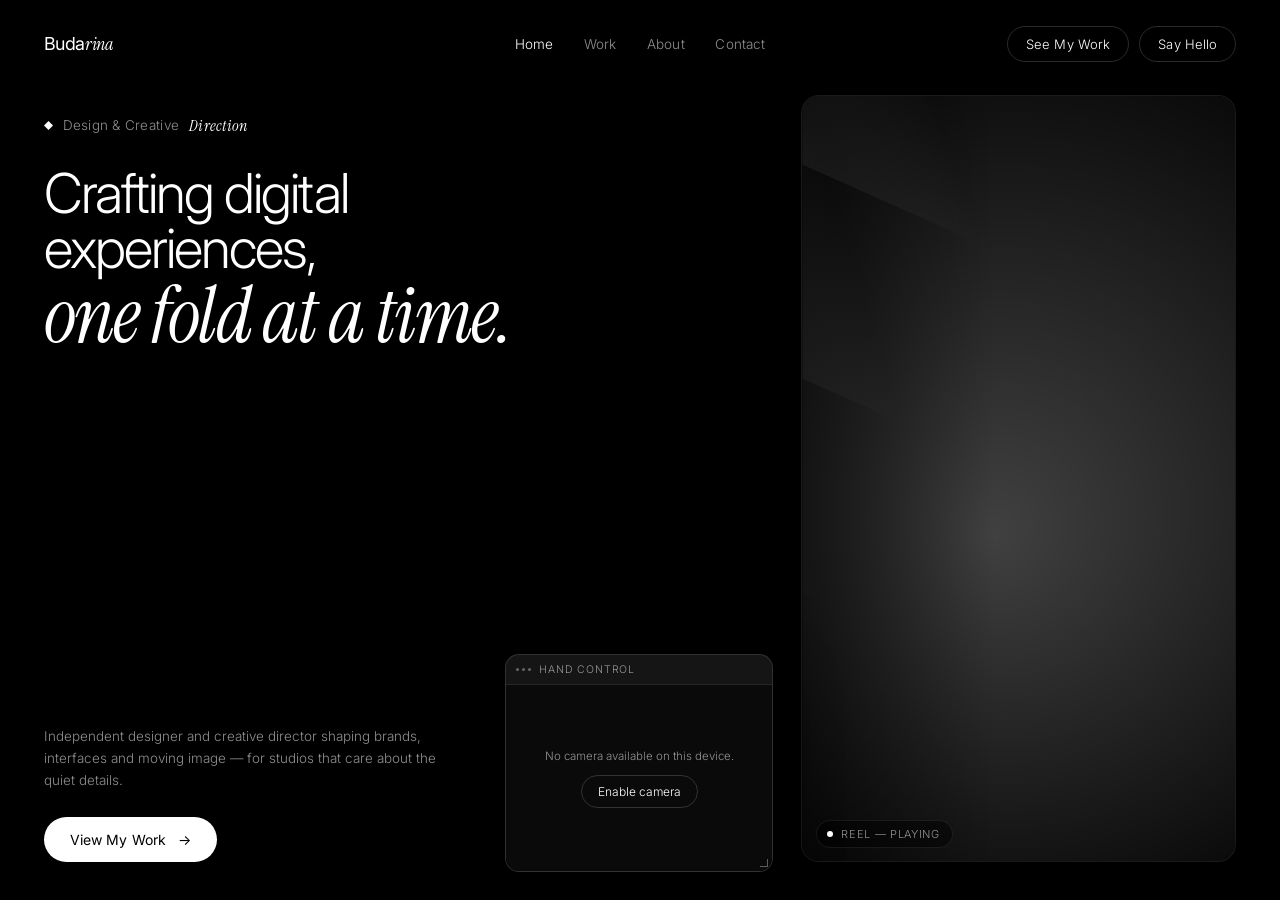
==== budarina/index.html @ fa52f9a8 "Add Budarina dark portfolio hero page A standalone single-screen hero at budarina/index.html, separa" ====
<!DOCTYPE html>
<html lang="en">
<head>
<meta charset="utf-8" />
<meta name="viewport" content="width=device-width, initial-scale=1, viewport-fit=cover" />
<title>Budarina — Design &amp; Creative Direction</title>
<meta name="description" content="Budarina — independent designer and creative director. Crafting digital experiences, one fold at a time." />
<meta name="theme-color" content="#000000" />
<link rel="icon" href="data:image/svg+xml,%3Csvg xmlns='http://www.w3.org/2000/svg' viewBox='0 0 32 32'%3E%3Crect width='32' height='32' fill='%23000'/%3E%3Cpath d='M16 6l7 10-7 10-7-10z' fill='%23fff'/%3E%3C/svg%3E" />
<link rel="preconnect" href="https://fonts.googleapis.com" />
<link rel="preconnect" href="https://fonts.gstatic.com" crossorigin />
<link href="https://fonts.googleapis.com/css2?family=Instrument+Serif:ital@0;1&family=Inter:wght@300;400;500&display=swap" rel="stylesheet" />
<style>
  :root {
    --bg: #000;
    --fg: #fff;
    --muted: rgba(255, 255, 255, 0.56);
    --faint: rgba(255, 255, 255, 0.34);
    --line: rgba(255, 255, 255, 0.16);
    --line-soft: rgba(255, 255, 255, 0.08);
    --sans: "Inter", system-ui, -apple-system, "Segoe UI", Helvetica, Arial, sans-serif;
    --serif: "Instrument Serif", "Times New Roman", Times, Georgia, serif;
    --pad-x: clamp(20px, 3.4vw, 52px);
    --reel-w: clamp(240px, 34vw, 520px);
  }

  * { box-sizing: border-box; }
  [hidden] { display: none !important; }

  html, body {
    height: 100%;
    margin: 0;
    overflow: hidden;               /* full screen, never scrolls */
    background: var(--bg);
    overscroll-behavior: none;
  }

  body {
    color: var(--fg);
    font-family: var(--sans);
    font-weight: 300;
    -webkit-font-smoothing: antialiased;
    text-rendering: optimizeLegibility;
  }

  a { color: inherit; text-decoration: none; }
  h1, p { margin: 0; }
  button { font: inherit; color: inherit; }
  :focus-visible { outline: 1.5px solid #fff; outline-offset: 3px; border-radius: 4px; }

  /* ── stage ───────────────────────────────────────────── */
  .stage {
    position: relative;
    height: 100dvh;
    display: grid;
    grid-template-rows: auto 1fr;
    isolation: isolate;
  }

  /* ── top navigation ──────────────────────────────────── */
  .topbar {
    position: relative;
    z-index: 3;
    display: grid;
    grid-template-columns: 1fr auto 1fr;
    align-items: center;
    gap: 24px;
    padding: clamp(16px, 2.2vw, 26px) var(--pad-x);
  }

  .logo {
    justify-self: start;
    font-size: clamp(17px, 1.4vw, 21px);
    font-weight: 400;
    letter-spacing: -0.02em;
  }
  .logo span { font-family: var(--serif); font-style: italic; }

  .nav {
    justify-self: center;
    display: flex;
    align-items: center;
    gap: clamp(18px, 2.4vw, 38px);
  }
  .nav a {
    font-size: 13.5px;
    letter-spacing: 0.01em;
    color: var(--muted);
    transition: color 0.25s ease;
  }
  .nav a:hover,
  .nav a[aria-current="page"] { color: var(--fg); }

  .actions {
    justify-self: end;
    display: flex;
    align-items: center;
    gap: 10px;
  }
  .btn-ghost {
    padding: 9px 18px;
    border: 1px solid var(--line);
    border-radius: 999px;
    background: transparent;
    font-size: 13px;
    letter-spacing: 0.01em;
    cursor: pointer;
    white-space: nowrap;
    transition: border-color 0.25s ease, background 0.25s ease;
  }
  .btn-ghost:hover { border-color: rgba(255, 255, 255, 0.55); background: rgba(255, 255, 255, 0.06); }

  /* ── hero copy ───────────────────────────────────────── */
  .hero {
    position: relative;
    z-index: 2;
    display: flex;
    flex-direction: column;
    justify-content: space-between;
    gap: 24px;
    min-height: 0;
    padding: clamp(10px, 2vw, 26px) var(--pad-x) clamp(22px, 3vw, 42px);
    padding-right: calc(var(--reel-w) + var(--pad-x) + clamp(20px, 3vw, 56px));
  }

  .tagline {
    display: inline-flex;
    align-items: center;
    gap: 10px;
    font-size: clamp(12px, 1.05vw, 14px);
    letter-spacing: 0.02em;
    color: var(--muted);
  }
  .tagline em { font-family: var(--serif); font-style: italic; font-size: 1.22em; color: var(--fg); }
  .diamond { width: 9px; height: 9px; flex: none; fill: var(--fg); }

  .headline {
    margin-top: clamp(14px, 2.4vw, 30px);
    font-weight: 300;
    font-size: clamp(28px, 4.3vw, 64px);
    line-height: 1.0;
    letter-spacing: -0.035em;
  }
  /* each line is authored, not wrapped, so the fold stays where it belongs */
  .headline .line { display: block; white-space: nowrap; }
  .headline .serif {
    font-family: var(--serif);
    font-style: italic;
    font-weight: 400;
    font-size: clamp(38px, 6.1vw, 92px);
    line-height: 1.02;
    letter-spacing: -0.02em;
  }

  .hero-foot {
    display: flex;
    flex-direction: column;
    align-items: flex-start;
    gap: clamp(16px, 2vw, 26px);
    max-width: 42ch;
  }
  .subtitle {
    font-size: clamp(13px, 1.05vw, 15px);
    line-height: 1.65;
    color: var(--muted);
  }

  .pill {
    display: inline-flex;
    align-items: center;
    gap: 12px;
    padding: 14px 26px;
    border: 0;
    border-radius: 999px;
    background: #fff;
    color: #000;
    font-size: 14px;
    font-weight: 400;
    letter-spacing: 0.01em;
    cursor: pointer;
    transition: transform 0.28s cubic-bezier(0.22, 1, 0.36, 1), background 0.28s ease;
  }
  .pill:hover { transform: translateY(-2px); background: rgba(255, 255, 255, 0.88); }
  .pill .arrow { transition: transform 0.28s cubic-bezier(0.22, 1, 0.36, 1); }
  .pill:hover .arrow { transform: translateX(4px); }

  /* ── video reel ──────────────────────────────────────── */
  .reel {
    position: absolute;
    z-index: 1;
    top: clamp(64px, 7.4vw, 96px);
    right: var(--pad-x);
    bottom: clamp(22px, 3vw, 42px);
    width: var(--reel-w);
    border-radius: 18px;
    overflow: hidden;
    background: #060606;
    border: 1px solid var(--line-soft);
  }
  .reel video,
  .reel canvas {
    position: absolute;
    inset: 0;
    width: 100%;
    height: 100%;
    object-fit: cover;
    transform: scaleX(-1);          /* mirrored horizontally */
    display: block;
  }
  .reel::after {                    /* keeps the panel edge readable on bright frames */
    content: "";
    position: absolute;
    inset: 0;
    pointer-events: none;
    background: linear-gradient(to left, transparent 55%, rgba(0, 0, 0, 0.5));
  }
  .reel-tag {
    position: absolute;
    z-index: 2;
    left: 14px;
    bottom: 13px;
    display: inline-flex;
    align-items: center;
    gap: 8px;
    padding: 6px 12px 6px 10px;
    border-radius: 999px;
    background: rgba(0, 0, 0, 0.45);
    backdrop-filter: blur(8px);
    -webkit-backdrop-filter: blur(8px);
    border: 1px solid var(--line-soft);
    font-size: 11px;
    letter-spacing: 0.06em;
    text-transform: uppercase;
    color: var(--muted);
  }
  .reel-tag .dot {
    width: 6px;
    height: 6px;
    border-radius: 50%;
    background: #fff;
    animation: pulse 1.9s ease-in-out infinite;
  }
  .reel-tag[data-state="paused"] .dot { background: var(--faint); animation: none; }
  @keyframes pulse { 0%, 100% { opacity: 1; } 50% { opacity: 0.25; } }

  /* ── floating camera window ──────────────────────────── */
  .cam {
    position: fixed;
    z-index: 20;
    left: 24px;
    top: 24px;
    width: 268px;
    height: 218px;
    min-width: 180px;
    min-height: 156px;
    display: flex;
    flex-direction: column;
    border-radius: 14px;
    overflow: hidden;
    background: #0a0a0a;
    border: 1px solid var(--line);
    box-shadow: 0 24px 60px rgba(0, 0, 0, 0.75);
    touch-action: none;
  }
  .cam.dragging, .cam.resizing { user-select: none; }

  .cam-bar {
    flex: none;
    display: flex;
    align-items: center;
    gap: 8px;
    padding: 8px 10px;
    background: rgba(255, 255, 255, 0.045);
    border-bottom: 1px solid var(--line-soft);
    cursor: grab;
  }
  .cam.dragging .cam-bar { cursor: grabbing; }
  .cam-grip { display: flex; gap: 3px; flex: none; }
  .cam-grip i { width: 3px; height: 3px; border-radius: 50%; background: var(--faint); }
  .cam-title {
    font-size: 10.5px;
    letter-spacing: 0.08em;
    text-transform: uppercase;
    color: var(--muted);
    white-space: nowrap;
    overflow: hidden;
    text-overflow: ellipsis;
  }

  .cam-body { position: relative; flex: 1; min-height: 0; background: #000; }
  .cam-view { position: absolute; inset: 0; transform: scaleX(-1); }
  .cam-view video,
  .cam-view canvas { position: absolute; inset: 0; width: 100%; height: 100%; display: block; }
  .cam-view video { object-fit: cover; }

  .cam-chip {
    position: absolute;
    left: 8px;
    bottom: 8px;
    display: inline-flex;
    align-items: center;
    gap: 7px;
    max-width: calc(100% - 16px);
    padding: 5px 10px;
    border-radius: 999px;
    background: rgba(0, 0, 0, 0.55);
    backdrop-filter: blur(8px);
    -webkit-backdrop-filter: blur(8px);
    border: 1px solid var(--line-soft);
    font-size: 10.5px;
    letter-spacing: 0.05em;
    text-transform: uppercase;
    color: var(--muted);
    white-space: nowrap;
    overflow: hidden;
    text-overflow: ellipsis;
  }
  .cam-chip b { font-weight: 500; color: var(--fg); }

  .cam-overlay {
    position: absolute;
    inset: 0;
    display: flex;
    flex-direction: column;
    align-items: center;
    justify-content: center;
    gap: 10px;
    padding: 16px;
    text-align: center;
    background: #0a0a0a;
  }
  .cam-overlay p { font-size: 11.5px; line-height: 1.5; color: var(--muted); }
  .cam-enable {
    padding: 8px 16px;
    border: 1px solid var(--line);
    border-radius: 999px;
    background: transparent;
    font-size: 12px;
    cursor: pointer;
    transition: border-color 0.25s ease, background 0.25s ease;
  }
  .cam-enable:hover { border-color: rgba(255, 255, 255, 0.55); background: rgba(255, 255, 255, 0.06); }

  .cam-resize {
    position: absolute;
    right: 0;
    bottom: 0;
    width: 18px;
    height: 18px;
    cursor: nwse-resize;
    touch-action: none;
  }
  .cam-resize::after {
    content: "";
    position: absolute;
    right: 4px;
    bottom: 4px;
    width: 7px;
    height: 7px;
    border-right: 1.5px solid var(--faint);
    border-bottom: 1.5px solid var(--faint);
  }

  /* ── narrow screens: reel becomes the backdrop ───────── */
  @media (max-width: 860px), (max-height: 560px) {
    :root { --reel-w: 100vw; }
    .hero { padding-right: var(--pad-x); }
    .nav { display: none; }
    .topbar { grid-template-columns: 1fr auto; }
    .reel {
      top: 0; right: 0; bottom: 0; left: 0;
      width: auto;
      border-radius: 0;
      border: 0;
      opacity: 0.42;
    }
    .reel::after { background: linear-gradient(to top, rgba(0, 0, 0, 0.9), rgba(0, 0, 0, 0.45)); }
    .reel-tag { top: auto; bottom: auto; left: 14px; bottom: 13px; }
    .headline .line { white-space: normal; }
    .cam { width: 190px; height: 160px; }
  }

  @media (prefers-reduced-motion: reduce) {
    * { animation-duration: 0.001ms !important; transition-duration: 0.001ms !important; }
  }
</style>
</head>
<body>

<div class="stage">
  <header class="topbar">
    <a class="logo" href="#home">Buda<span>rina</span></a>

    <nav class="nav" aria-label="Primary">
      <a href="#home" aria-current="page">Home</a>
      <a href="#work">Work</a>
      <a href="#about">About</a>
      <a href="#contact">Contact</a>
    </nav>

    <div class="actions">
      <button class="btn-ghost" type="button">See My Work</button>
      <button class="btn-ghost" type="button">Say Hello</button>
    </div>
  </header>

  <main class="hero" id="home">
    <div>
      <p class="tagline">
        <svg class="diamond" viewBox="0 0 10 10" aria-hidden="true"><path d="M5 0l5 5-5 5-5-5z" /></svg>
        Design &amp; Creative <em>Direction</em>
      </p>

      <h1 class="headline">
        <span class="line">Crafting digital</span>
        <span class="line">experiences,</span>
        <span class="line serif">one fold at a time.</span>
      </h1>
    </div>

    <div class="hero-foot">
      <p class="subtitle">
        Independent designer and creative director shaping brands, interfaces and
        moving image — for studios that care about the quiet details.
      </p>
      <button class="pill" type="button">View My Work <span class="arrow" aria-hidden="true">&rarr;</span></button>
    </div>
  </main>

  <section class="reel" aria-label="Showreel">
    <video id="reel" loop muted playsinline autoplay preload="auto" poster="" aria-hidden="true">
      <source src="assets/reel.mp4" type="video/mp4" />
    </video>
    <canvas id="reelCanvas" hidden aria-hidden="true"></canvas>
    <span class="reel-tag" id="reelTag" data-state="playing"><i class="dot"></i><span id="reelState">Reel — playing</span></span>
  </section>
</div>

<section class="cam" id="cam" aria-label="Webcam hand control">
  <header class="cam-bar" id="camBar">
    <span class="cam-grip" aria-hidden="true"><i></i><i></i><i></i></span>
    <span class="cam-title">Hand control</span>
  </header>

  <div class="cam-body">
    <div class="cam-view">
      <video id="camVideo" playsinline muted autoplay></video>
      <canvas id="camCanvas"></canvas>
    </div>
    <span class="cam-chip" id="camChip">Starting camera…</span>

    <div class="cam-overlay" id="camOverlay" hidden>
      <p id="camMessage">Allow camera access to control the reel with your hand.</p>
      <button class="cam-enable" id="camEnable" type="button">Enable camera</button>
    </div>
  </div>

  <div class="cam-resize" id="camResize" role="separator" aria-label="Resize camera window"></div>
</section>

<script type="module">
/* ────────────────────────────────────────────────────────────
   1. Reel player — a real <video>, or a generated fallback reel
   ──────────────────────────────────────────────────────────── */
const video      = document.getElementById('reel');
const reelCanvas = document.getElementById('reelCanvas');
const reelTag    = document.getElementById('reelTag');
const reelState  = document.getElementById('reelState');

/* The generated reel stands in when assets/reel.mp4 is missing, so the page
   works out of the box; drop a file in and the real video takes over. */
function createFallbackReel(canvas) {
  const ctx = canvas.getContext('2d');
  let raf = 0, t = 0, running = false;

  const fit = () => {
    const dpr = Math.min(window.devicePixelRatio || 1, 2);
    const r = canvas.getBoundingClientRect();
    canvas.width  = Math.max(1, Math.round(r.width  * dpr));
    canvas.height = Math.max(1, Math.round(r.height * dpr));
  };
  new ResizeObserver(fit).observe(canvas);
  fit();

  const draw = () => {
    const w = canvas.width, h = canvas.height, d = Math.hypot(w, h);
    ctx.fillStyle = '#050505';
    ctx.fillRect(0, 0, w, h);

    /* slow diagonal "folds" of light sweeping across the panel */
    for (let i = 0; i < 9; i++) {
      const p = ((t * 0.00013 + i / 9) % 1);
      const y = -d + p * d * 2;
      const shade = 0.10 + 0.34 * Math.abs(Math.sin(t * 0.0004 + i));
      const g = ctx.createLinearGradient(0, y, w, y + d * 0.42);
      g.addColorStop(0, 'rgba(255,255,255,0)');
      g.addColorStop(0.5, `rgba(255,255,255,${shade.toFixed(3)})`);
      g.addColorStop(1, 'rgba(255,255,255,0)');
      ctx.fillStyle = g;
      ctx.save();
      ctx.translate(w / 2, h / 2);
      ctx.rotate(-0.42);
      ctx.fillRect(-d, y - h / 2, d * 2, d * 0.26);
      ctx.restore();
    }

    /* soft core light so the panel never reads as flat black */
    const glow = ctx.createRadialGradient(
      w * (0.5 + 0.16 * Math.sin(t * 0.00021)),
      h * (0.45 + 0.13 * Math.cos(t * 0.00017)),
      0, w * 0.5, h * 0.5, d * 0.55
    );
    glow.addColorStop(0, 'rgba(255,255,255,0.24)');
    glow.addColorStop(1, 'rgba(255,255,255,0)');
    ctx.fillStyle = glow;
    ctx.fillRect(0, 0, w, h);
  };

  const loop = (now) => {
    if (!running) return;
    t = now;
    draw();
    raf = requestAnimationFrame(loop);
  };

  draw();
  return {
    get paused() { return !running; },
    play() {
      if (running) return Promise.resolve();
      running = true;
      raf = requestAnimationFrame(loop);
      return Promise.resolve();
    },
    pause() { running = false; cancelAnimationFrame(raf); }
  };
}

let player = video;

function useFallbackReel() {
  if (player !== video) return;
  video.hidden = true;
  reelCanvas.hidden = false;
  player = createFallbackReel(reelCanvas);
  player.play();
  syncReelTag();
}

video.addEventListener('error', useFallbackReel, true);
/* <source> failures surface on the child element, not always on the video */
video.querySelector('source').addEventListener('error', useFallbackReel);
video.addEventListener('play',  syncReelTag);
video.addEventListener('pause', syncReelTag);

function syncReelTag() {
  const paused = player.paused;
  reelTag.dataset.state = paused ? 'paused' : 'playing';
  reelState.textContent = paused ? 'Reel — paused' : 'Reel — playing';
}

function playReel()  { const r = player.play(); if (r && r.catch) r.catch(() => {}); syncReelTag(); }
function pauseReel() { player.pause(); syncReelTag(); }

playReel();
/* No decodable source (or an empty placeholder file) also means fallback */
window.setTimeout(() => {
  if (player === video && video.readyState === 0) useFallbackReel();
}, 1200);

/* ────────────────────────────────────────────────────────────
   2. Floating camera window — draggable + resizable
   ──────────────────────────────────────────────────────────── */
const cam       = document.getElementById('cam');
const camBar    = document.getElementById('camBar');
const camResize = document.getElementById('camResize');
const MARGIN = 12;

function placeInitial() {
  const w = cam.offsetWidth, h = cam.offsetHeight;
  const reel = document.querySelector('.reel').getBoundingClientRect();
  /* tuck it into the gap between the copy and the reel, near the bottom */
  const x = window.innerWidth > 860
    ? Math.max(MARGIN, reel.left - w - 28)
    : window.innerWidth - w - 20;
  cam.style.left = `${Math.round(x)}px`;
  cam.style.top  = `${Math.round(window.innerHeight - h - 28)}px`;
}
placeInitial();

const clamp = (v, min, max) => Math.min(Math.max(v, min), max);

function keepOnScreen() {
  const w = cam.offsetWidth, h = cam.offsetHeight;
  cam.style.left = `${clamp(cam.offsetLeft, MARGIN, Math.max(MARGIN, window.innerWidth  - w - MARGIN))}px`;
  cam.style.top  = `${clamp(cam.offsetTop,  MARGIN, Math.max(MARGIN, window.innerHeight - h - MARGIN))}px`;
}
window.addEventListener('resize', keepOnScreen);

camBar.addEventListener('pointerdown', (e) => {
  if (e.button !== 0 && e.pointerType === 'mouse') return;
  const startX = e.clientX, startY = e.clientY;
  const originX = cam.offsetLeft, originY = cam.offsetTop;
  camBar.setPointerCapture(e.pointerId);
  cam.classList.add('dragging');

  const move = (ev) => {
    const w = cam.offsetWidth, h = cam.offsetHeight;
    cam.style.left = `${clamp(originX + ev.clientX - startX, MARGIN, window.innerWidth  - w - MARGIN)}px`;
    cam.style.top  = `${clamp(originY + ev.clientY - startY, MARGIN, window.innerHeight - h - MARGIN)}px`;
  };
  const up = () => {
    cam.classList.remove('dragging');
    camBar.removeEventListener('pointermove', move);
    camBar.removeEventListener('pointerup', up);
    camBar.removeEventListener('pointercancel', up);
  };
  camBar.addEventListener('pointermove', move);
  camBar.addEventListener('pointerup', up);
  camBar.addEventListener('pointercancel', up);
});

camResize.addEventListener('pointerdown', (e) => {
  if (e.button !== 0 && e.pointerType === 'mouse') return;
  e.preventDefault();
  const startX = e.clientX, startY = e.clientY;
  const startW = cam.offsetWidth, startH = cam.offsetHeight;
  camResize.setPointerCapture(e.pointerId);
  cam.classList.add('resizing');

  const move = (ev) => {
    const maxW = window.innerWidth  - cam.offsetLeft - MARGIN;
    const maxH = window.innerHeight - cam.offsetTop  - MARGIN;
    cam.style.width  = `${clamp(startW + ev.clientX - startX, 180, Math.max(180, maxW))}px`;
    cam.style.height = `${clamp(startH + ev.clientY - startY, 156, Math.max(156, maxH))}px`;
  };
  const up = () => {
    cam.classList.remove('resizing');
    camResize.removeEventListener('pointermove', move);
    camResize.removeEventListener('pointerup', up);
    camResize.removeEventListener('pointercancel', up);
  };
  camResize.addEventListener('pointermove', move);
  camResize.addEventListener('pointerup', up);
  camResize.addEventListener('pointercancel', up);
});

/* ────────────────────────────────────────────────────────────
   3. Webcam + hand tracking — open hand plays, fist pauses
   ──────────────────────────────────────────────────────────── */
const camVideo   = document.getElementById('camVideo');
const camCanvas  = document.getElementById('camCanvas');
const camChip    = document.getElementById('camChip');
const camOverlay = document.getElementById('camOverlay');
const camMessage = document.getElementById('camMessage');
const camEnable  = document.getElementById('camEnable');
const ctx = camCanvas.getContext('2d');

const HAND_CONNECTIONS = [
  [0,1],[1,2],[2,3],[3,4],
  [0,5],[5,6],[6,7],[7,8],
  [5,9],[9,10],[10,11],[11,12],
  [9,13],[13,14],[14,15],[15,16],
  [13,17],[17,18],[18,19],[19,20],
  [0,17]
];

function fitCanvas() {
  const dpr = Math.min(window.devicePixelRatio || 1, 2);
  const r = camCanvas.getBoundingClientRect();
  camCanvas.width  = Math.max(1, Math.round(r.width  * dpr));
  camCanvas.height = Math.max(1, Math.round(r.height * dpr));
  ctx.setTransform(dpr, 0, 0, dpr, 0, 0);
}
new ResizeObserver(fitCanvas).observe(camCanvas);

function setChip(text, strong) {
  camChip.innerHTML = strong ? `<b>${strong}</b> ${text}` : text;
}
function showOverlay(message) {
  camMessage.textContent = message;
  camOverlay.hidden = false;
}

/* Maps normalised landmark coords through the video's object-fit: cover box */
function coverMapper(boxW, boxH, vw, vh) {
  const scale = Math.max(boxW / vw, boxH / vh);
  const dx = (boxW - vw * scale) / 2;
  const dy = (boxH - vh * scale) / 2;
  return (lm) => [dx + lm.x * vw * scale, dy + lm.y * vh * scale];
}

function drawSkeleton(landmarks, toPx) {
  ctx.lineCap = 'round';
  ctx.lineJoin = 'round';

  ctx.strokeStyle = 'rgba(255,255,255,0.92)';
  ctx.lineWidth = 2;
  ctx.beginPath();
  for (const [a, b] of HAND_CONNECTIONS) {
    const [x1, y1] = toPx(landmarks[a]);
    const [x2, y2] = toPx(landmarks[b]);
    ctx.moveTo(x1, y1);
    ctx.lineTo(x2, y2);
  }
  ctx.stroke();

  for (let i = 0; i < landmarks.length; i++) {
    const [x, y] = toPx(landmarks[i]);
    const tip = i === 0 || i % 4 === 0;
    ctx.beginPath();
    ctx.arc(x, y, tip ? 4 : 2.6, 0, Math.PI * 2);
    ctx.fillStyle = tip ? '#fff' : 'rgba(255,255,255,0.65)';
    ctx.fill();
  }
}

/* Open vs. closed: a finger counts as extended when its tip sits further
   from the wrist than its middle joint does. */
function readGesture(lm) {
  const wrist = lm[0];
  const dist = (a, b) => Math.hypot(a.x - b.x, a.y - b.y);
  const fingers = [[8, 6], [12, 10], [16, 14], [20, 18]];
  let extended = 0;
  for (const [tip, pip] of fingers) {
    if (dist(lm[tip], wrist) > dist(lm[pip], wrist) * 1.06) extended++;
  }
  if (extended >= 3) return 'open';
  if (extended <= 1) return 'fist';
  return null;               // in between — hold the current state
}

let gesture = null;
let candidate = null;
let candidateFrames = 0;
const CONFIRM_FRAMES = 4;    // debounce so a passing blur can't flip the reel

function applyGesture(next) {
  if (next === gesture) return;
  gesture = next;
  if (next === 'open') { playReel();  setChip('· reel playing', 'Open hand'); }
  else                 { pauseReel(); setChip('· reel paused',  'Fist'); }
}

let landmarker = null;
let lastVideoTime = -1;
let running = false;

async function loadLandmarker() {
  const vision = await import('https://cdn.jsdelivr.net/npm/@mediapipe/tasks-vision@0.10.14/vision_bundle.mjs');
  const fileset = await vision.FilesetResolver.forVisionTasks(
    'https://cdn.jsdelivr.net/npm/@mediapipe/tasks-vision@0.10.14/wasm'
  );
  return vision.HandLandmarker.createFromOptions(fileset, {
    baseOptions: {
      modelAssetPath: 'https://storage.googleapis.com/mediapipe-models/hand_landmarker/hand_landmarker/float16/1/hand_landmarker.task',
      delegate: 'GPU'
    },
    runningMode: 'VIDEO',
    numHands: 1,
    minHandDetectionConfidence: 0.5,
    minTrackingConfidence: 0.5
  });
}

function tick() {
  if (!running) return;
  requestAnimationFrame(tick);

  const vw = camVideo.videoWidth, vh = camVideo.videoHeight;
  if (!vw || !vh) return;

  const boxW = camCanvas.clientWidth, boxH = camCanvas.clientHeight;
  ctx.clearRect(0, 0, boxW, boxH);

  if (!landmarker || camVideo.currentTime === lastVideoTime) return;
  lastVideoTime = camVideo.currentTime;

  let result;
  try {
    result = landmarker.detectForVideo(camVideo, performance.now());
  } catch {
    return;
  }

  const hands = result?.landmarks ?? [];
  if (!hands.length) {
    candidate = null;
    candidateFrames = 0;
    setChip('Show your hand to the camera');
    return;
  }

  const lm = hands[0];
  drawSkeleton(lm, coverMapper(boxW, boxH, vw, vh));

  const next = readGesture(lm);
  if (!next) return;
  if (next === candidate) candidateFrames++;
  else { candidate = next; candidateFrames = 1; }
  if (candidateFrames >= CONFIRM_FRAMES) applyGesture(next);
}

async function startCamera() {
  camOverlay.hidden = true;
  setChip('Starting camera…');

  if (!navigator.mediaDevices?.getUserMedia) {
    showOverlay('This browser has no camera API. Serve the page over https:// or localhost.');
    return;
  }

  let stream;
  try {
    stream = await navigator.mediaDevices.getUserMedia({
      video: { width: { ideal: 640 }, height: { ideal: 480 }, facingMode: 'user' },
      audio: false
    });
  } catch (err) {
    showOverlay(
      err && err.name === 'NotAllowedError'
        ? 'Camera blocked. Allow access in your browser, then try again.'
        : 'No camera available on this device.'
    );
    return;
  }

  camVideo.srcObject = stream;
  await camVideo.play().catch(() => {});
  fitCanvas();

  running = true;
  requestAnimationFrame(tick);

  setChip('Loading hand tracking…');
  try {
    landmarker = await loadLandmarker();
    setChip('Show your hand to the camera');
  } catch {
    setChip('Hand tracking unavailable — offline?');
  }
}

camEnable.addEventListener('click', startCamera);
startCamera();
</script>

</body>
</html>
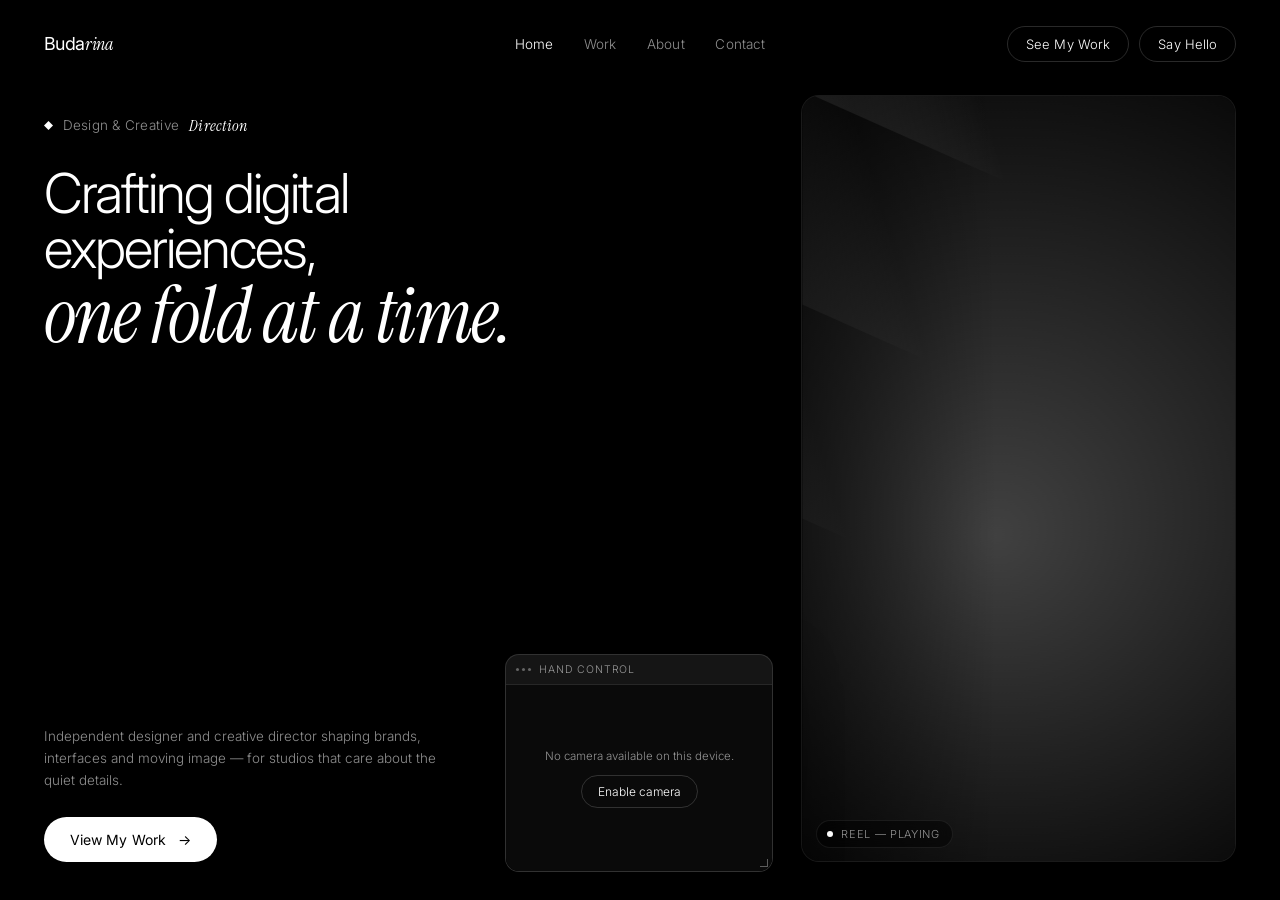
==== commit cfa4a713: "Self-host MediaPipe so hand tracking needs no CDN The jsDelivr CDN the hand tracking loaded from is " ====
--- a/budarina/index.html
+++ b/budarina/index.html
@@ -674,8 +674,12 @@
 }
 new ResizeObserver(fitCanvas).observe(camCanvas);
 
+let chipText = null;
 function setChip(text, strong) {
-  camChip.innerHTML = strong ? `<b>${strong}</b> ${text}` : text;
+  const next = strong ? `<b>${strong}</b> ${text}` : text;
+  if (next === chipText) return;      // the detect loop calls this every frame
+  chipText = next;
+  camChip.innerHTML = next;
 }
 function showOverlay(message) {
   camMessage.textContent = message;
@@ -738,24 +742,45 @@
 function applyGesture(next) {
   if (next === gesture) return;
   gesture = next;
-  if (next === 'open') { playReel();  setChip('· reel playing', 'Open hand'); }
-  else                 { pauseReel(); setChip('· reel paused',  'Fist'); }
+  if (next === 'open') playReel();
+  else pauseReel();
+}
+
+/* Driven from the frame loop rather than from applyGesture, so losing the hand
+   for a frame and finding it again can't leave the chip stuck on stale text. */
+function renderChip(handVisible) {
+  if (!handVisible)          setChip('Show your hand to the camera');
+  else if (gesture === 'open') setChip('· reel playing', 'Open hand');
+  else if (gesture === 'fist') setChip('· reel paused',  'Fist');
+  else                       setChip('Open your hand, or make a fist');
 }
 
 let landmarker = null;
 let lastVideoTime = -1;
 let running = false;
 
-async function loadLandmarker() {
-  const vision = await import('https://cdn.jsdelivr.net/npm/@mediapipe/tasks-vision@0.10.14/vision_bundle.mjs');
-  const fileset = await vision.FilesetResolver.forVisionTasks(
-    'https://cdn.jsdelivr.net/npm/@mediapipe/tasks-vision@0.10.14/wasm'
-  );
+/* The library and the model ship in vendor/, so nothing is fetched from a third
+   party at runtime. The CDN is only a fallback for a copy of this file that was
+   moved somewhere without its vendor/ folder. */
+const CDN = 'https://cdn.jsdelivr.net/npm/@mediapipe/tasks-vision@0.10.14';
+const SOURCES = [
+  {
+    bundle: './vendor/mediapipe/vision_bundle.mjs',
+    wasm:   './vendor/mediapipe/wasm',
+    model:  './vendor/models/hand_landmarker.task'
+  },
+  {
+    bundle: `${CDN}/vision_bundle.mjs`,
+    wasm:   `${CDN}/wasm`,
+    model:  'https://storage.googleapis.com/mediapipe-models/hand_landmarker/hand_landmarker/float16/1/hand_landmarker.task'
+  }
+];
+
+async function loadFrom(source, delegate) {
+  const vision = await import(source.bundle);
+  const fileset = await vision.FilesetResolver.forVisionTasks(source.wasm);
   return vision.HandLandmarker.createFromOptions(fileset, {
-    baseOptions: {
-      modelAssetPath: 'https://storage.googleapis.com/mediapipe-models/hand_landmarker/hand_landmarker/float16/1/hand_landmarker.task',
-      delegate: 'GPU'
-    },
+    baseOptions: { modelAssetPath: source.model, delegate },
     runningMode: 'VIDEO',
     numHands: 1,
     minHandDetectionConfidence: 0.5,
@@ -763,6 +788,20 @@
   });
 }
 
+async function loadLandmarker() {
+  let lastError;
+  for (const source of SOURCES) {
+    for (const delegate of ['GPU', 'CPU']) {   // software rendering has no GPU delegate
+      try {
+        return await loadFrom(source, delegate);
+      } catch (err) {
+        lastError = err;
+      }
+    }
+  }
+  throw lastError;
+}
+
 function tick() {
   if (!running) return;
   requestAnimationFrame(tick);
@@ -787,7 +826,7 @@
   if (!hands.length) {
     candidate = null;
     candidateFrames = 0;
-    setChip('Show your hand to the camera');
+    renderChip(false);
     return;
   }
 
@@ -795,10 +834,12 @@
   drawSkeleton(lm, coverMapper(boxW, boxH, vw, vh));
 
   const next = readGesture(lm);
-  if (!next) return;
-  if (next === candidate) candidateFrames++;
-  else { candidate = next; candidateFrames = 1; }
-  if (candidateFrames >= CONFIRM_FRAMES) applyGesture(next);
+  if (next) {
+    if (next === candidate) candidateFrames++;
+    else { candidate = next; candidateFrames = 1; }
+    if (candidateFrames >= CONFIRM_FRAMES) applyGesture(next);
+  }
+  renderChip(true);
 }
 
 async function startCamera() {
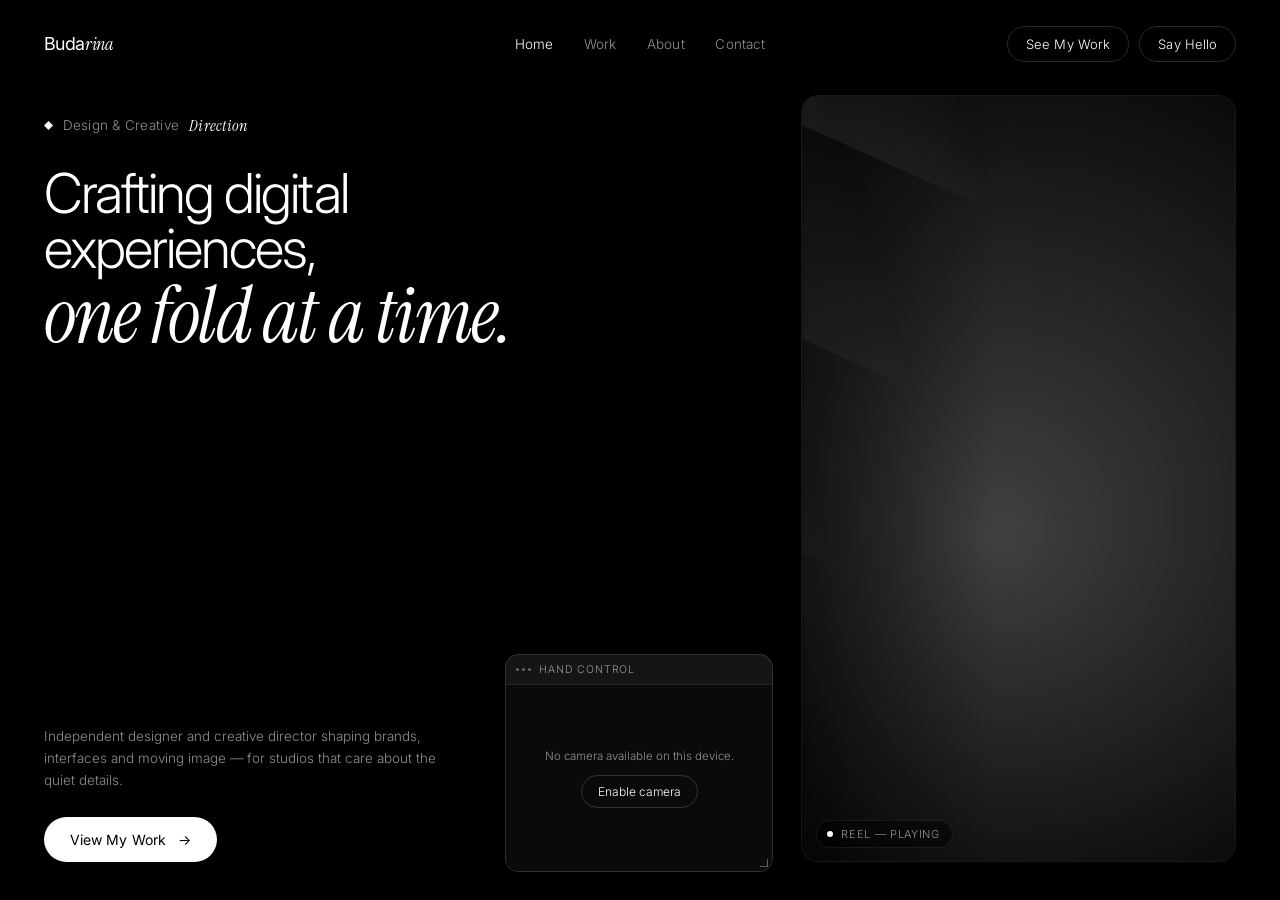
==== commit 219c42e9: "Add the showreel video and fit the panel to its shape The supplied reel is 1280x720, but the panel w" ====
--- a/budarina/index.html
+++ b/budarina/index.html
@@ -214,6 +214,21 @@
     pointer-events: none;
     background: linear-gradient(to left, transparent 55%, rgba(0, 0, 0, 0.5));
   }
+  /* A portrait reel fills the tall column; a landscape one becomes a wide card
+     centred on the right, so nothing important gets cropped away. */
+  @media (min-width: 861px) and (min-height: 561px) {
+    .stage.reel-landscape { --reel-w: clamp(300px, 42vw, 620px); }
+    .reel.is-fitted {
+      top: 50%;
+      bottom: auto;
+      height: auto;
+      transform: translateY(-50%);
+      aspect-ratio: var(--reel-ar);
+      max-height: calc(100dvh - clamp(150px, 16vw, 190px));
+    }
+    .reel.is-fitted::after { background: linear-gradient(to left, transparent 70%, rgba(0, 0, 0, 0.35)); }
+  }
+
   .reel-tag {
     position: absolute;
     z-index: 2;
@@ -428,7 +443,7 @@
   </main>
 
   <section class="reel" aria-label="Showreel">
-    <video id="reel" loop muted playsinline autoplay preload="auto" poster="" aria-hidden="true">
+    <video id="reel" loop muted playsinline autoplay preload="auto" aria-hidden="true">
       <source src="assets/reel.mp4" type="video/mp4" />
     </video>
     <canvas id="reelCanvas" hidden aria-hidden="true"></canvas>
@@ -553,6 +568,23 @@
 video.addEventListener('play',  syncReelTag);
 video.addEventListener('pause', syncReelTag);
 
+/* Shape the panel around whatever reel.mp4 turns out to be */
+function fitReelToVideo() {
+  const { videoWidth: w, videoHeight: h } = video;
+  if (!w || !h) return false;
+  const stage = document.querySelector('.stage');
+  stage.style.setProperty('--reel-ar', `${w} / ${h}`);
+  stage.classList.toggle('reel-landscape', w > h);
+  document.querySelector('.reel').classList.add('is-fitted');
+  return true;
+}
+
+/* This is a module script, so it runs after the document is parsed — a file
+   served off local disk can already be loaded (or already have failed) by now.
+   Handle the events that fired before this line as well as the ones after. */
+if (video.error) useFallbackReel();
+else if (!fitReelToVideo()) video.addEventListener('loadedmetadata', fitReelToVideo, { once: true });
+
 function syncReelTag() {
   const paused = player.paused;
   reelTag.dataset.state = paused ? 'paused' : 'playing';
@@ -563,10 +595,15 @@
 function pauseReel() { player.pause(); syncReelTag(); }
 
 playReel();
-/* No decodable source (or an empty placeholder file) also means fallback */
+
+/* A missing or undecodable file fires 'error' on its own. This is only a safety
+   net for a source that never resolves either way, and it has to be generous:
+   a short timer would swap out a perfectly good reel on a slow connection. */
+let reelSettled = video.readyState >= HTMLMediaElement.HAVE_METADATA;
+video.addEventListener('loadedmetadata', () => { reelSettled = true; }, { once: true });
 window.setTimeout(() => {
-  if (player === video && video.readyState === 0) useFallbackReel();
-}, 1200);
+  if (!reelSettled && player === video && video.readyState === 0) useFallbackReel();
+}, 10000);
 
 /* ────────────────────────────────────────────────────────────
    2. Floating camera window — draggable + resizable
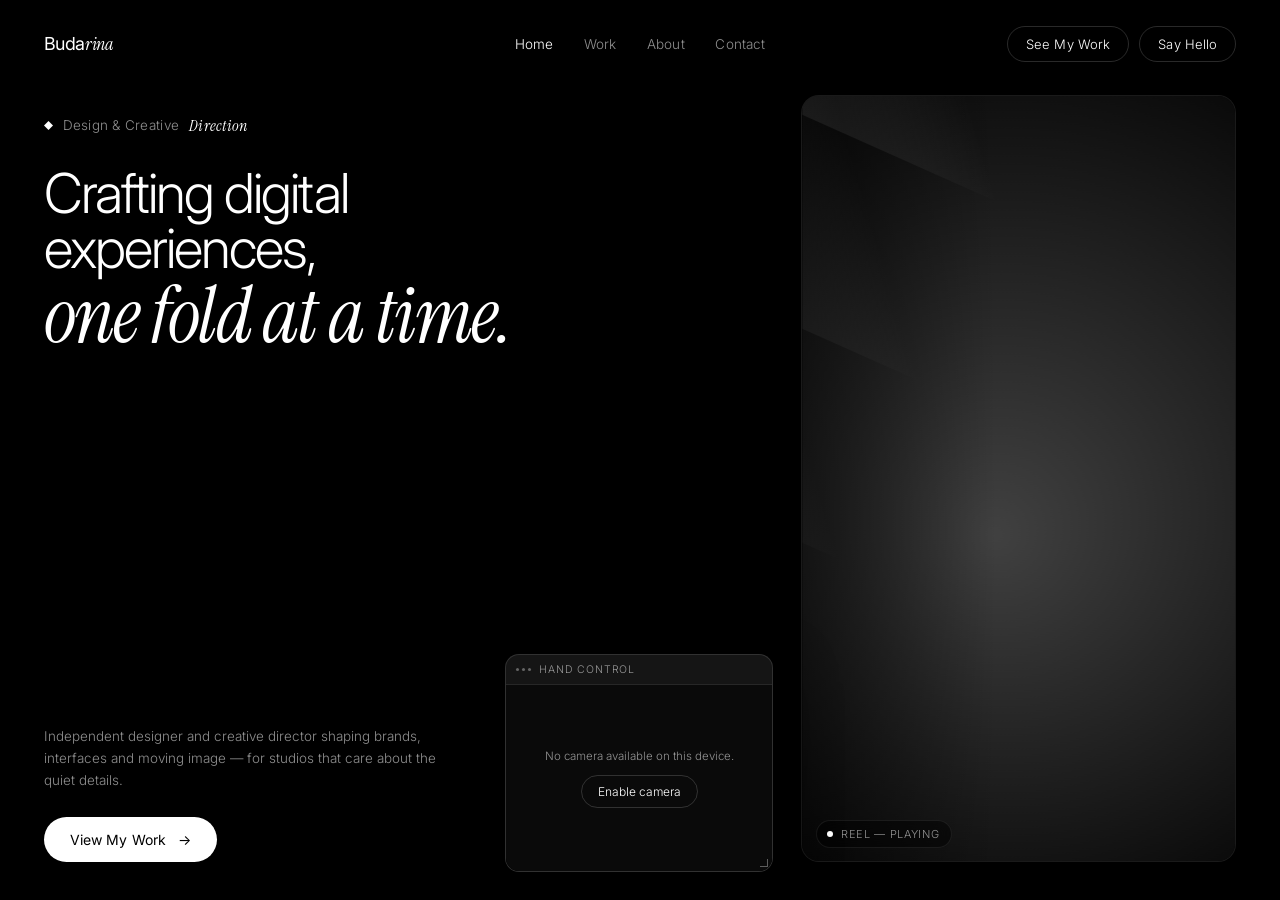
==== commit bbd5d8ee: "Lean the reel panel with the hand The hand's tilt now turns the reel panel, on top of the existing o" ====
--- a/budarina/index.html
+++ b/budarina/index.html
@@ -196,6 +196,8 @@
     overflow: hidden;
     background: #060606;
     border: 1px solid var(--line-soft);
+    transform: rotate(var(--reel-rot, 0deg)) scale(var(--reel-scale, 1));
+    will-change: transform;
   }
   .reel video,
   .reel canvas {
@@ -222,7 +224,7 @@
       top: 50%;
       bottom: auto;
       height: auto;
-      transform: translateY(-50%);
+      transform: translateY(-50%) rotate(var(--reel-rot, 0deg)) scale(var(--reel-scale, 1));
       aspect-ratio: var(--reel-ar);
       max-height: calc(100dvh - clamp(150px, 16vw, 190px));
     }
@@ -388,6 +390,7 @@
       border-radius: 0;
       border: 0;
       opacity: 0.42;
+      transform: none;
     }
     .reel::after { background: linear-gradient(to top, rgba(0, 0, 0, 0.9), rgba(0, 0, 0, 0.45)); }
     .reel-tag { top: auto; bottom: auto; left: 14px; bottom: 13px; }
@@ -560,6 +563,7 @@
   player = createFallbackReel(reelCanvas);
   player.play();
   syncReelTag();
+  requestAnimationFrame(refreshMaxTilt);
 }
 
 video.addEventListener('error', useFallbackReel, true);
@@ -576,6 +580,7 @@
   stage.style.setProperty('--reel-ar', `${w} / ${h}`);
   stage.classList.toggle('reel-landscape', w > h);
   document.querySelector('.reel').classList.add('is-fitted');
+  requestAnimationFrame(refreshMaxTilt);
   return true;
 }
 
@@ -756,6 +761,16 @@
   }
 }
 
+/* How far the hand is tilted from upright, in degrees, as the viewer sees it.
+   The wrist -> middle-finger-knuckle vector is the hand's spine. Landmarks are
+   in raw camera coordinates while the view is mirrored, so the sign is flipped
+   to match what is actually on screen. */
+function readTilt(lm) {
+  const vx = lm[9].x - lm[0].x;
+  const vy = lm[9].y - lm[0].y;
+  return -Math.atan2(vx, -vy) * 180 / Math.PI;
+}
+
 /* Open vs. closed: a finger counts as extended when its tip sits further
    from the wrist than its middle joint does. */
 function readGesture(lm) {
@@ -775,6 +790,64 @@
 let candidate = null;
 let candidateFrames = 0;
 const CONFIRM_FRAMES = 4;    // debounce so a passing blur can't flip the reel
+
+const MAX_TILT = 16;         // a corner of the tall panel starts leaving the screen past this
+const TILT_RANGE = 35;       // wrist degrees that map onto the full panel rotation
+const TILT_SCALE = 0.90;     // shrink at full tilt, so a rotated corner stays inside the viewport
+const TILT_EASE = 0.18;      // how hard the panel chases the hand, per frame
+const reelPanel = document.querySelector('.reel');
+let tiltTarget = 0;
+let tiltShown = 0;
+let maxTilt = MAX_TILT;
+
+/* The tall panel is nearly the height of the screen, so it runs out of room to
+   turn long before a short wide one does. Rather than pick one angle that is
+   safe for the worst case, work out how far this panel can actually turn where
+   it currently sits. Recomputed on resize and whenever the panel changes shape;
+   never per frame. On a phone the panel is the whole viewport, so this lands on
+   0 and the backdrop stays level, which is what the layout wants anyway. */
+function computeMaxTilt() {
+  const rot = reelPanel.style.getPropertyValue('--reel-rot');
+  const scale = reelPanel.style.getPropertyValue('--reel-scale');
+  reelPanel.style.setProperty('--reel-rot', '0deg');
+  reelPanel.style.setProperty('--reel-scale', '1');
+  const box = reelPanel.getBoundingClientRect();
+  reelPanel.style.setProperty('--reel-rot', rot || '0deg');
+  reelPanel.style.setProperty('--reel-scale', scale || '1');
+
+  const cx = box.left + box.width / 2;
+  const cy = box.top + box.height / 2;
+  const roomX = Math.min(cx, window.innerWidth - cx);
+  const roomY = Math.min(cy, window.innerHeight - cy);
+  const hw = box.width / 2, hh = box.height / 2;
+
+  for (let deg = MAX_TILT; deg > 0; deg--) {
+    const t = deg * Math.PI / 180;
+    const s = 1 - (1 - TILT_SCALE) * (deg / MAX_TILT);
+    const ex = s * (hw * Math.cos(t) + hh * Math.sin(t));
+    const ey = s * (hw * Math.sin(t) + hh * Math.cos(t));
+    if (ex <= roomX && ey <= roomY) return deg;
+  }
+  return 0;
+}
+
+function refreshMaxTilt() {
+  maxTilt = computeMaxTilt();
+  tiltTarget = Math.max(-maxTilt, Math.min(maxTilt, tiltTarget));
+}
+window.addEventListener('resize', refreshMaxTilt);
+refreshMaxTilt();
+
+/* Runs every animation frame, not only on the frames the detector produced a
+   result for, so the panel glides instead of stepping at the camera's rate. */
+function easeTilt() {
+  const next = tiltShown + (tiltTarget - tiltShown) * TILT_EASE;
+  if (Math.abs(next - tiltShown) < 0.005) return;
+  tiltShown = next;
+  const amount = maxTilt ? Math.abs(tiltShown) / maxTilt : 0;
+  reelPanel.style.setProperty('--reel-rot', `${tiltShown.toFixed(2)}deg`);
+  reelPanel.style.setProperty('--reel-scale', (1 - (1 - TILT_SCALE) * amount).toFixed(4));
+}
 
 function applyGesture(next) {
   if (next === gesture) return;
@@ -842,6 +915,7 @@
 function tick() {
   if (!running) return;
   requestAnimationFrame(tick);
+  easeTilt();
 
   const vw = camVideo.videoWidth, vh = camVideo.videoHeight;
   if (!vw || !vh) return;
@@ -863,12 +937,21 @@
   if (!hands.length) {
     candidate = null;
     candidateFrames = 0;
+    tiltTarget = 0;              // no hand: settle back to level
     renderChip(false);
     return;
   }
 
   const lm = hands[0];
   drawSkeleton(lm, coverMapper(boxW, boxH, vw, vh));
+
+  const raw = readTilt(lm);
+  /* Past a quarter turn the hand is upside down and the angle wraps, which would
+     snap the panel from one extreme to the other. Hold the last angle instead. */
+  if (Math.abs(raw) <= 90) {
+    const mapped = raw * (maxTilt / TILT_RANGE);
+    tiltTarget = Math.max(-maxTilt, Math.min(maxTilt, mapped));
+  }
 
   const next = readGesture(lm);
   if (next) {
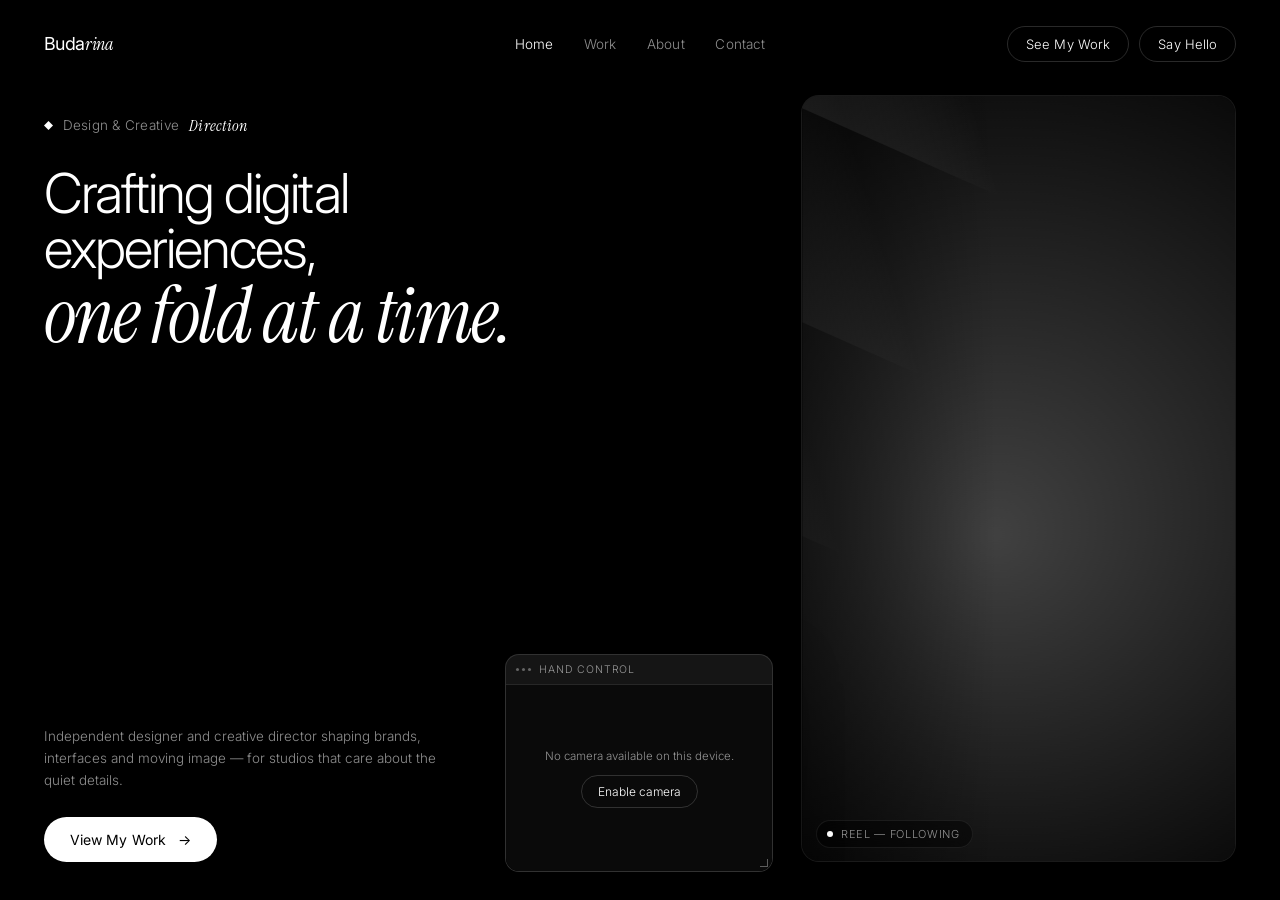
==== commit ccf28f97: "Steer the reel's subject with the hand's angle Turning the whole panel was the wrong reading of the " ====
--- a/budarina/index.html
+++ b/budarina/index.html
@@ -231,6 +231,15 @@
     .reel.is-fitted::after { background: linear-gradient(to left, transparent 70%, rgba(0, 0, 0, 0.35)); }
   }
 
+  /* Clip shot on black: drop the panel's frame and fill so its black merges
+     into the page's and the subject reads as cut out. */
+  .reel.is-cutout {
+    background: transparent;
+    border-color: transparent;
+    border-radius: 0;
+  }
+  .reel.is-cutout::after { display: none; }
+
   .reel-tag {
     position: absolute;
     z-index: 2;
@@ -478,6 +487,24 @@
 
 <script type="module">
 /* ────────────────────────────────────────────────────────────
+   0. How the reel behaves — set these to match the clip in assets/
+   ──────────────────────────────────────────────────────────── */
+const REEL = {
+  /* 'scrub' maps the hand's angle onto a position in the clip, so a clip of a
+     subject turning from one side to the other turns with your hand. An open
+     hand follows, a fist locks the current frame.
+     'play' is an ordinary looping reel: an open hand plays it, a fist pauses
+     it, and the whole panel leans with your hand instead. */
+  control: 'scrub',
+
+  /* Set true once the clip is shot on black. The panel's frame, fill and edge
+     gradient are dropped, and the clip's black background merges into the
+     page's, so the subject reads as cut out. On footage that is not on black
+     this just removes the frame, so it stays false until the clip is right. */
+  cutout: false
+};
+
+/* ────────────────────────────────────────────────────────────
    1. Reel player — a real <video>, or a generated fallback reel
    ──────────────────────────────────────────────────────────── */
 const video      = document.getElementById('reel');
@@ -576,6 +603,10 @@
 function fitReelToVideo() {
   const { videoWidth: w, videoHeight: h } = video;
   if (!w || !h) return false;
+  if (REEL.control === 'scrub') {
+    video.pause();                       // scrubbing drives currentTime itself
+    video.currentTime = video.duration ? video.duration / 2 : 0;
+  }
   const stage = document.querySelector('.stage');
   stage.style.setProperty('--reel-ar', `${w} / ${h}`);
   stage.classList.toggle('reel-landscape', w > h);
@@ -591,6 +622,11 @@
 else if (!fitReelToVideo()) video.addEventListener('loadedmetadata', fitReelToVideo, { once: true });
 
 function syncReelTag() {
+  if (REEL.control === 'scrub') {
+    reelTag.dataset.state = following ? 'playing' : 'paused';
+    reelState.textContent = following ? 'Reel — following' : 'Reel — locked';
+    return;
+  }
   const paused = player.paused;
   reelTag.dataset.state = paused ? 'paused' : 'playing';
   reelState.textContent = paused ? 'Reel — paused' : 'Reel — playing';
@@ -599,7 +635,11 @@
 function playReel()  { const r = player.play(); if (r && r.catch) r.catch(() => {}); syncReelTag(); }
 function pauseReel() { player.pause(); syncReelTag(); }
 
-playReel();
+let following = true;        // scrub mode: is the clip tracking the hand?
+
+if (REEL.cutout) document.querySelector('.reel').classList.add('is-cutout');
+if (REEL.control !== 'scrub') playReel();
+else syncReelTag();
 
 /* A missing or undecodable file fires 'error' on its own. This is only a safety
    net for a source that never resolves either way, and it has to be generous:
@@ -838,9 +878,15 @@
 window.addEventListener('resize', refreshMaxTilt);
 refreshMaxTilt();
 
+const SCRUB_RANGE = 30;      // wrist degrees either side of centre covering the whole clip
+let scrubTarget = 0.5;       // where in the clip the hand is pointing, 0..1
+let scrubShown = 0.5;
+
 /* Runs every animation frame, not only on the frames the detector produced a
-   result for, so the panel glides instead of stepping at the camera's rate. */
-function easeTilt() {
+   result for, so the reel glides instead of stepping at the camera's rate. */
+function easeReel() {
+  if (REEL.control === 'scrub') return easeScrub();
+
   const next = tiltShown + (tiltTarget - tiltShown) * TILT_EASE;
   if (Math.abs(next - tiltShown) < 0.005) return;
   tiltShown = next;
@@ -849,9 +895,28 @@
   reelPanel.style.setProperty('--reel-scale', (1 - (1 - TILT_SCALE) * amount).toFixed(4));
 }
 
+/* The generated fallback has no timeline to scrub, so this only drives a real
+   clip. Seeking is skipped unless the frame would actually change, since a seek
+   the viewer cannot see still costs a decode. */
+function easeScrub() {
+  if (player !== video) return;
+  const duration = video.duration;
+  if (!Number.isFinite(duration) || duration <= 0) return;
+
+  const next = scrubShown + (scrubTarget - scrubShown) * TILT_EASE;
+  if (Math.abs(next - scrubShown) * duration < 0.008) return;
+  scrubShown = next;
+  video.currentTime = Math.min(scrubShown * duration, duration - 0.001);
+}
+
 function applyGesture(next) {
   if (next === gesture) return;
   gesture = next;
+  if (REEL.control === 'scrub') {
+    following = next === 'open';   // open hand follows, fist locks the frame
+    syncReelTag();
+    return;
+  }
   if (next === 'open') playReel();
   else pauseReel();
 }
@@ -859,10 +924,11 @@
 /* Driven from the frame loop rather than from applyGesture, so losing the hand
    for a frame and finding it again can't leave the chip stuck on stale text. */
 function renderChip(handVisible) {
-  if (!handVisible)          setChip('Show your hand to the camera');
-  else if (gesture === 'open') setChip('· reel playing', 'Open hand');
-  else if (gesture === 'fist') setChip('· reel paused',  'Fist');
-  else                       setChip('Open your hand, or make a fist');
+  const scrub = REEL.control === 'scrub';
+  if (!handVisible)            setChip('Show your hand to the camera');
+  else if (gesture === 'open') setChip(scrub ? '· turn to steer' : '· reel playing', 'Open hand');
+  else if (gesture === 'fist') setChip(scrub ? '· frame locked'  : '· reel paused',  'Fist');
+  else                         setChip('Open your hand, or make a fist');
 }
 
 let landmarker = null;
@@ -915,7 +981,7 @@
 function tick() {
   if (!running) return;
   requestAnimationFrame(tick);
-  easeTilt();
+  easeReel();
 
   const vw = camVideo.videoWidth, vh = camVideo.videoHeight;
   if (!vw || !vh) return;
@@ -937,7 +1003,8 @@
   if (!hands.length) {
     candidate = null;
     candidateFrames = 0;
-    tiltTarget = 0;              // no hand: settle back to level
+    tiltTarget = 0;              // no hand: settle the panel back to level
+                                 // (the scrubbed clip just holds where it is)
     renderChip(false);
     return;
   }
@@ -947,10 +1014,19 @@
 
   const raw = readTilt(lm);
   /* Past a quarter turn the hand is upside down and the angle wraps, which would
-     snap the panel from one extreme to the other. Hold the last angle instead. */
+     throw the reel from one extreme to the other. Hold the last angle instead. */
   if (Math.abs(raw) <= 90) {
-    const mapped = raw * (maxTilt / TILT_RANGE);
-    tiltTarget = Math.max(-maxTilt, Math.min(maxTilt, mapped));
+    if (REEL.control === 'scrub') {
+      /* The reel is mirrored, so a clip of a subject turning to its right plays
+         on screen as turning left. Invert the mapping so the subject follows the
+         hand the viewer actually sees. */
+      if (following) {
+        scrubTarget = Math.min(1, Math.max(0, 0.5 - raw / (2 * SCRUB_RANGE)));
+      }
+    } else {
+      const mapped = raw * (maxTilt / TILT_RANGE);
+      tiltTarget = Math.max(-maxTilt, Math.min(maxTilt, mapped));
+    }
   }
 
   const next = readGesture(lm);
